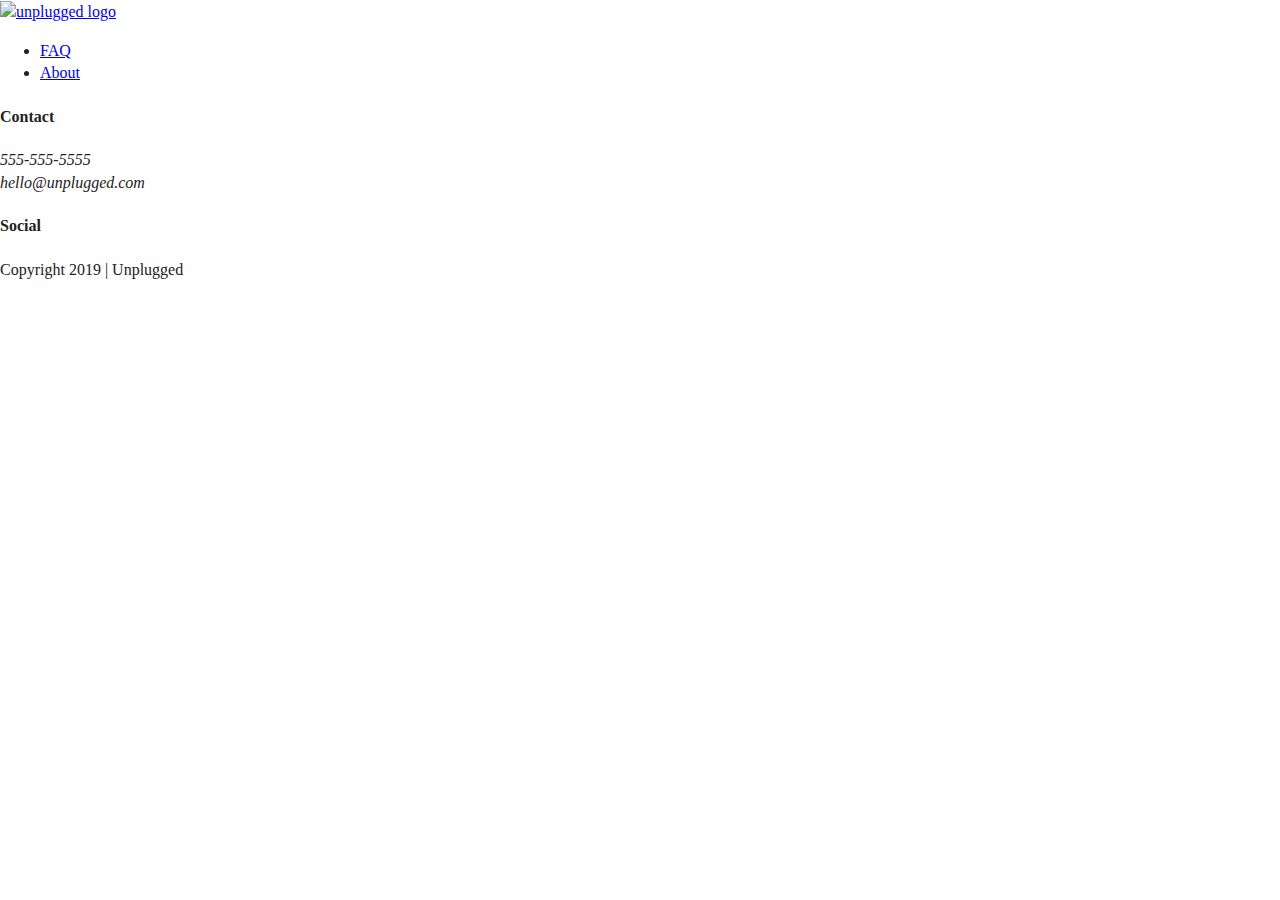
==== index.html @ 2e107ecf "Updated header and footer" ====
<!doctype html>
<html class="no-js" lang="">

<head>
  <meta charset="utf-8">
  <title></title>
  <meta name="description" content="">
  <meta name="viewport" content="width=device-width, initial-scale=1">

  <meta property="og:title" content="">
  <meta property="og:type" content="">
  <meta property="og:url" content="">
  <meta property="og:image" content="">

  <link rel="manifest" href="site.webmanifest">
  <link rel="apple-touch-icon" href="icon.png">
  <!-- Place favicon.ico in the root directory -->

  <link rel="stylesheet" href="css/normalize.css">
  <link rel="stylesheet" href="css/main.css">

  <meta name="theme-color" content="#fafafa">
</head>

<body>
  <!-- Add your site or application content here -->
  <header>
    <div class="content-wrapper">
      <a href="#"><img src="" alt="unplugged logo"></a>
      <div class="header-divider"></div>
      <nav>
        <ul>
          <li><a href="faq/index.html" target="_blank">FAQ</a></li>
          <li><a href="about/index.html" target="_blank">About</a></li>
        </ul>
      </nav>
    </div>
  </header>

  <main>

      <section>

      </section>

      <aside>

      </aside>
  </main> <!--main wrapper-->

  <footer>
    <div class="content-wrapper">
      <div class="footer-content">
        <div class="contact">
          <h4>Contact</h4>
          <address>
            <p>
              555-555-5555<br>
              hello@unplugged.com
            </p>

          </address>
        </div>
        <div class="social">
          <h4>Social</h4>
          <div class="social-icons">
            <p><a href="https://www.factbook.com/yoursite" target="_blank"><a></p>
            <p><a href="https://www.twitter.com" target="_blank"></a></p>
            <p><a href="https://www.instagram.com" target="_blank"></a></p>
          </div>
        </div>
      </div> <!--footer content ends-->
    </div><!--fotter content wrapper ends-->
    <div class="copyright">
      <p>Copyright 2019 | Unplugged</p>
  </div>

  </footer>

  <script src="js/vendor/modernizr-3.11.2.min.js"></script>
  <script src="js/plugins.js"></script>
  <script src="js/main.js"></script>

  <!-- Google Analytics: change UA-XXXXX-Y to be your site's ID. -->
  <script>
    window.ga = function () { ga.q.push(arguments) }; ga.q = []; ga.l = +new Date;
    ga('create', 'UA-XXXXX-Y', 'auto'); ga('set', 'anonymizeIp', true); ga('set', 'transport', 'beacon'); ga('send', 'pageview')
  </script>
  <script src="https://www.google-analytics.com/analytics.js" async></script>
</body>

</html>
---- css/main.css ----
/*! HTML5 Boilerplate v8.0.0 | MIT License | https://html5boilerplate.com/ */

/* main.css 2.1.0 | MIT License | https://github.com/h5bp/main.css#readme */
/*
 * What follows is the result of much research on cross-browser styling.
 * Credit left inline and big thanks to Nicolas Gallagher, Jonathan Neal,
 * Kroc Camen, and the H5BP dev community and team.
 */

/* ==========================================================================
   Base styles: opinionated defaults
   ========================================================================== */

html {
  color: #222;
  font-size: 1em;
  line-height: 1.4;
}

/*
 * Remove text-shadow in selection highlight:
 * https://twitter.com/miketaylr/status/12228805301
 *
 * Vendor-prefixed and regular ::selection selectors cannot be combined:
 * https://stackoverflow.com/a/16982510/7133471
 *
 * Customize the background color to match your design.
 */

::-moz-selection {
  background: #b3d4fc;
  text-shadow: none;
}

::selection {
  background: #b3d4fc;
  text-shadow: none;
}

/*
 * A better looking default horizontal rule
 */

hr {
  display: block;
  height: 1px;
  border: 0;
  border-top: 1px solid #ccc;
  margin: 1em 0;
  padding: 0;
}

/*
 * Remove the gap between audio, canvas, iframes,
 * images, videos and the bottom of their containers:
 * https://github.com/h5bp/html5-boilerplate/issues/440
 */

audio,
canvas,
iframe,
img,
svg,
video {
  vertical-align: middle;
}

/*
 * Remove default fieldset styles.
 */

fieldset {
  border: 0;
  margin: 0;
  padding: 0;
}

/*
 * Allow only vertical resizing of textareas.
 */

textarea {
  resize: vertical;
}

/* ==========================================================================
   Author's custom styles
   ========================================================================== */

/* ==========================================================================
   Helper classes
   ========================================================================== */

/*
 * Hide visually and from screen readers
 */

.hidden,
[hidden] {
  display: none !important;
}

/*
 * Hide only visually, but have it available for screen readers:
 * https://snook.ca/archives/html_and_css/hiding-content-for-accessibility
 *
 * 1. For long content, line feeds are not interpreted as spaces and small width
 *    causes content to wrap 1 word per line:
 *    https://medium.com/@jessebeach/beware-smushed-off-screen-accessible-text-5952a4c2cbfe
 */

.sr-only {
  border: 0;
  clip: rect(0, 0, 0, 0);
  height: 1px;
  margin: -1px;
  overflow: hidden;
  padding: 0;
  position: absolute;
  white-space: nowrap;
  width: 1px;
  /* 1 */
}

/*
 * Extends the .sr-only class to allow the element
 * to be focusable when navigated to via the keyboard:
 * https://www.drupal.org/node/897638
 */

.sr-only.focusable:active,
.sr-only.focusable:focus {
  clip: auto;
  height: auto;
  margin: 0;
  overflow: visible;
  position: static;
  white-space: inherit;
  width: auto;
}

/*
 * Hide visually and from screen readers, but maintain layout
 */

.invisible {
  visibility: hidden;
}

/*
 * Clearfix: contain floats
 *
 * For modern browsers
 * 1. The space content is one way to avoid an Opera bug when the
 *    `contenteditable` attribute is included anywhere else in the document.
 *    Otherwise it causes space to appear at the top and bottom of elements
 *    that receive the `clearfix` class.
 * 2. The use of `table` rather than `block` is only necessary if using
 *    `:before` to contain the top-margins of child elements.
 */

.clearfix::before,
.clearfix::after {
  content: " ";
  display: table;
}

.clearfix::after {
  clear: both;
}

/* ==========================================================================
   EXAMPLE Media Queries for Responsive Design.
   These examples override the primary ('mobile first') styles.
   Modify as content requires.
   ========================================================================== */

@media only screen and (min-width: 35em) {
  /* Style adjustments for viewports that meet the condition */
}

@media print,
  (-webkit-min-device-pixel-ratio: 1.25),
  (min-resolution: 1.25dppx),
  (min-resolution: 120dpi) {
  /* Style adjustments for high resolution devices */
}

/* ==========================================================================
   Print styles.
   Inlined to avoid the additional HTTP request:
   https://www.phpied.com/delay-loading-your-print-css/
   ========================================================================== */

@media print {
  *,
  *::before,
  *::after {
    background: #fff !important;
    color: #000 !important;
    /* Black prints faster */
    box-shadow: none !important;
    text-shadow: none !important;
  }

  a,
  a:visited {
    text-decoration: underline;
  }

  a[href]::after {
    content: " (" attr(href) ")";
  }

  abbr[title]::after {
    content: " (" attr(title) ")";
  }

  /*
   * Don't show links that are fragment identifiers,
   * or use the `javascript:` pseudo protocol
   */
  a[href^="#"]::after,
  a[href^="javascript:"]::after {
    content: "";
  }

  pre {
    white-space: pre-wrap !important;
  }

  pre,
  blockquote {
    border: 1px solid #999;
    page-break-inside: avoid;
  }

  /*
   * Printing Tables:
   * https://web.archive.org/web/20180815150934/http://css-discuss.incutio.com/wiki/Printing_Tables
   */
  thead {
    display: table-header-group;
  }

  tr,
  img {
    page-break-inside: avoid;
  }

  p,
  h2,
  h3 {
    orphans: 3;
    widows: 3;
  }

  h2,
  h3 {
    page-break-after: avoid;
  }
}
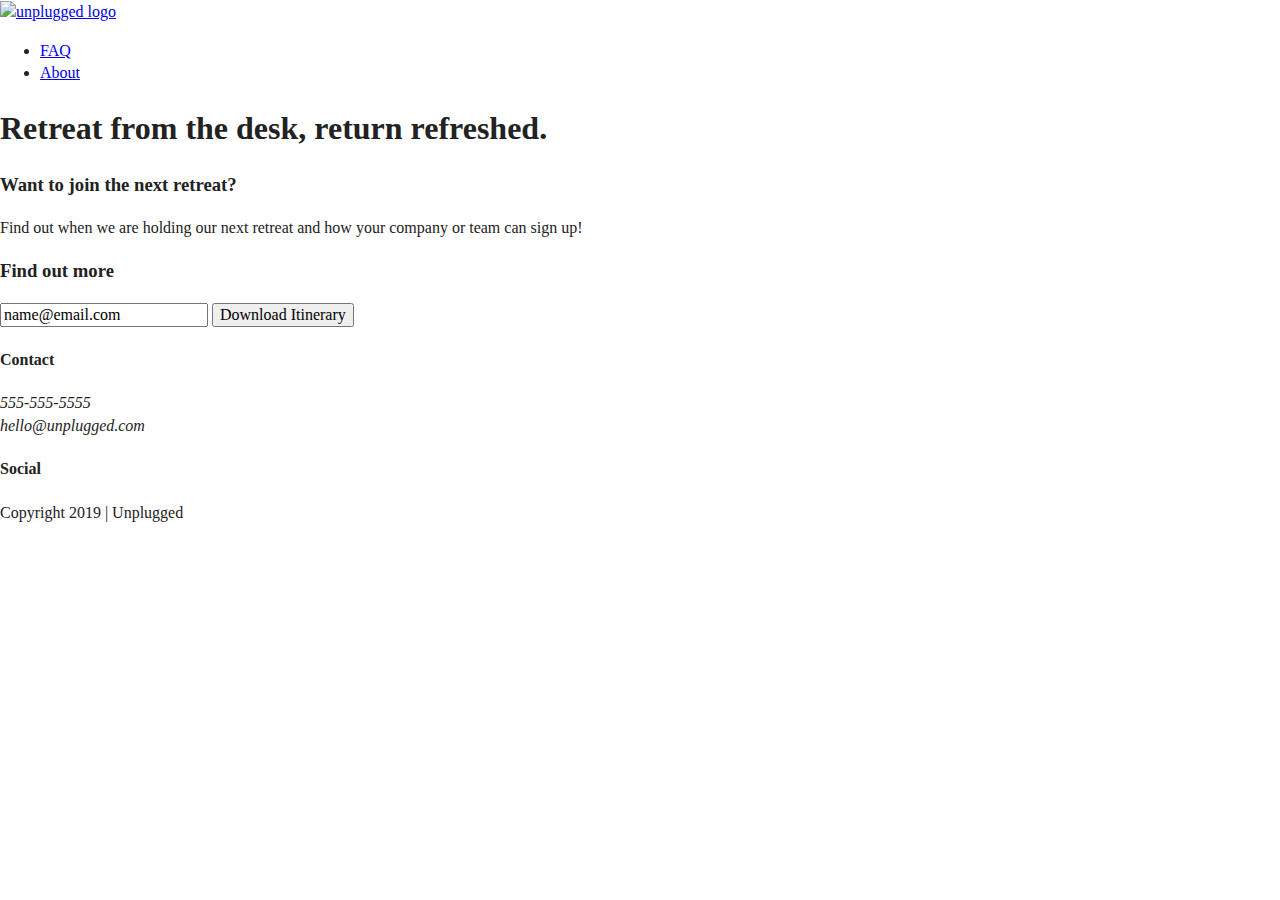
==== commit fffa4751: "Added header and form html" ====
--- a/index.html
+++ b/index.html
@@ -3,7 +3,7 @@
 
 <head>
   <meta charset="utf-8">
-  <title></title>
+  <title>Unplugged Retreat</title>
   <meta name="description" content="">
   <meta name="viewport" content="width=device-width, initial-scale=1">
 
@@ -39,13 +39,26 @@
 
   <main>
 
-      <section>
-
+      <section class="hero-area">
+        <div class="content-wrapper">
+          <h1>Retreat from the desk, return refreshed.</h1>
+        </div>
       </section>
 
       <aside>
+        <div class="content-wrapper">
+          <div class="form-description">
+            <h3>Want to join the next retreat?</h3>
+            <p>Find out when we are holding our next retreat and how your company or team can sign up!</p>
+          </div>
+          <div class="form">
+            <h3>Find out more</h3>
+            <input type="text" name="name" value="name@email.com">
+            <input type="button" value="Download Itinerary">  
+          </div>
+        </div>
+      </aside>
 
-      </aside>
   </main> <!--main wrapper-->
 
   <footer>
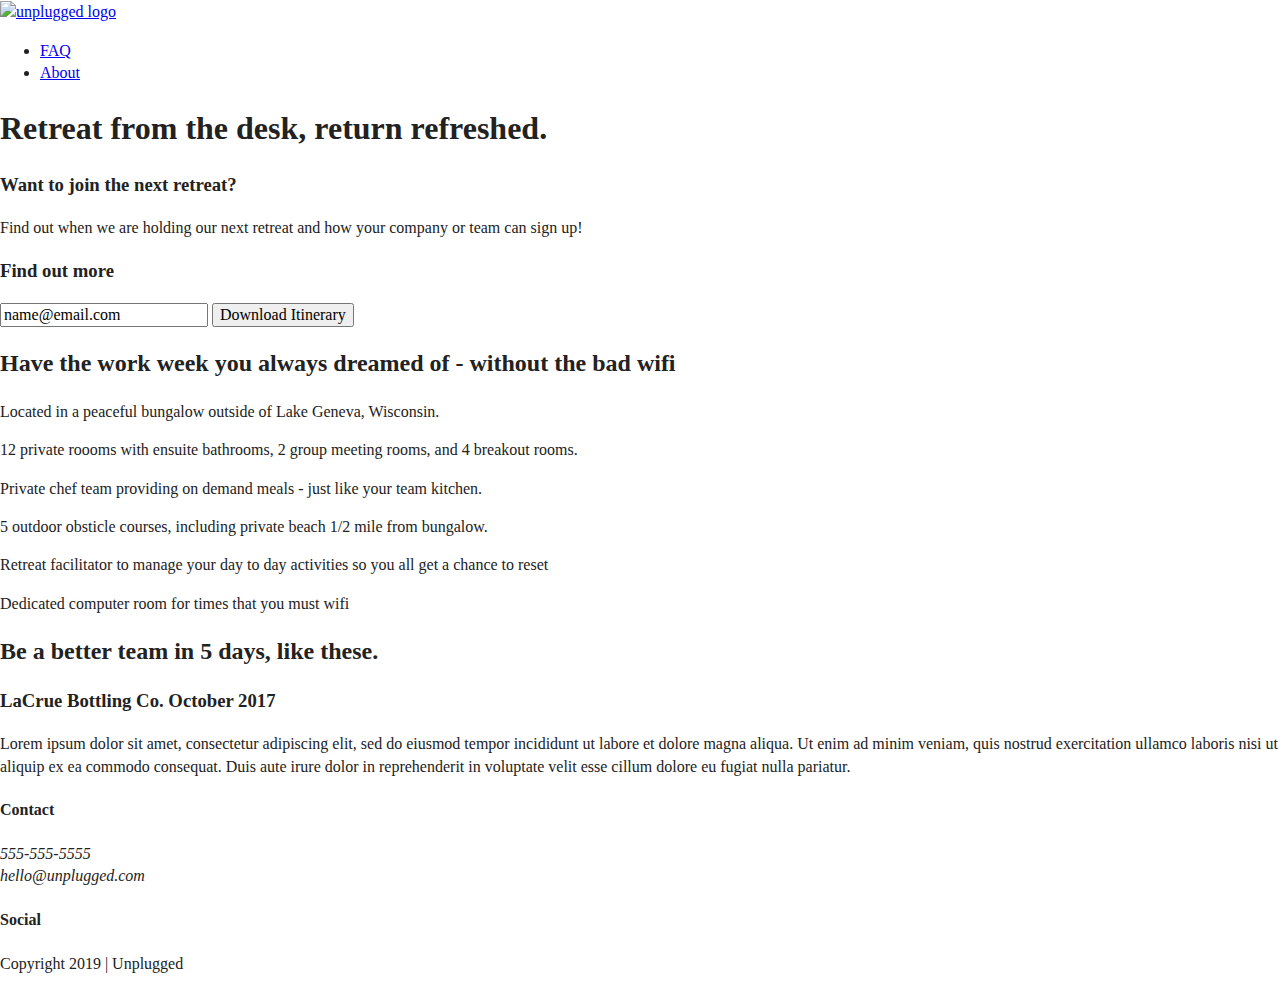
==== commit e7c5a686: "Updated main and aside html" ====
--- a/index.html
+++ b/index.html
@@ -59,6 +59,52 @@
         </div>
       </aside>
 
+      <section class="features">
+        <div class="content-wrapper">
+          <h2>Have the work week you always dreamed of - without the bad wifi</h2>
+          <div class="features-items">
+            <article>
+              <p class="icon"></p>
+              <p class="features-item-description">Located in a peaceful bungalow outside of Lake Geneva, Wisconsin.</p>
+            </article>
+            <article>
+              <p class="icon"></p>
+              <p class="features-item-description">12 private roooms with ensuite bathrooms, 2 group meeting rooms, and 4 breakout rooms.</p>
+            </article>
+            <article>
+              <p class="icon"></p>
+              <p class="features-item-description">Private chef team providing on demand meals - just like your team kitchen.</p>
+            </article>
+            <article>
+              <p class="icon"></p>
+              <p class="features-item-desctiption">5 outdoor obsticle courses, including private beach 1/2 mile from bungalow.</p>
+            </article>
+            <article>
+              <p class="icon"></p>
+              <p class="features-item-description">Retreat facilitator to manage your day to day activities so you all get a chance to reset</p>
+            </article>
+            <article>
+              <p class="icon"></p>
+              <p class="features-item-description">Dedicated computer room for times that you must wifi</p>
+            </article>
+          </div>
+        </div>
+       </section>
+  
+      <section class="reviews">
+        <div class="content-wrapper">
+          <h2>Be a better team in 5 days, like these.</h2>
+            <article>
+              <div>
+                <h3>LaCrue Bottling Co. October 2017</h3>
+                <p>
+                  Lorem ipsum dolor sit amet, consectetur adipiscing elit, sed do eiusmod tempor incididunt ut labore et dolore magna aliqua. Ut enim ad minim veniam, quis nostrud exercitation ullamco laboris nisi ut aliquip ex ea commodo consequat. Duis aute irure dolor in reprehenderit in voluptate velit esse cillum dolore eu fugiat nulla pariatur.
+                </p>
+              </div>
+            </article>
+        </div>
+      </section>
+
   </main> <!--main wrapper-->
 
   <footer>
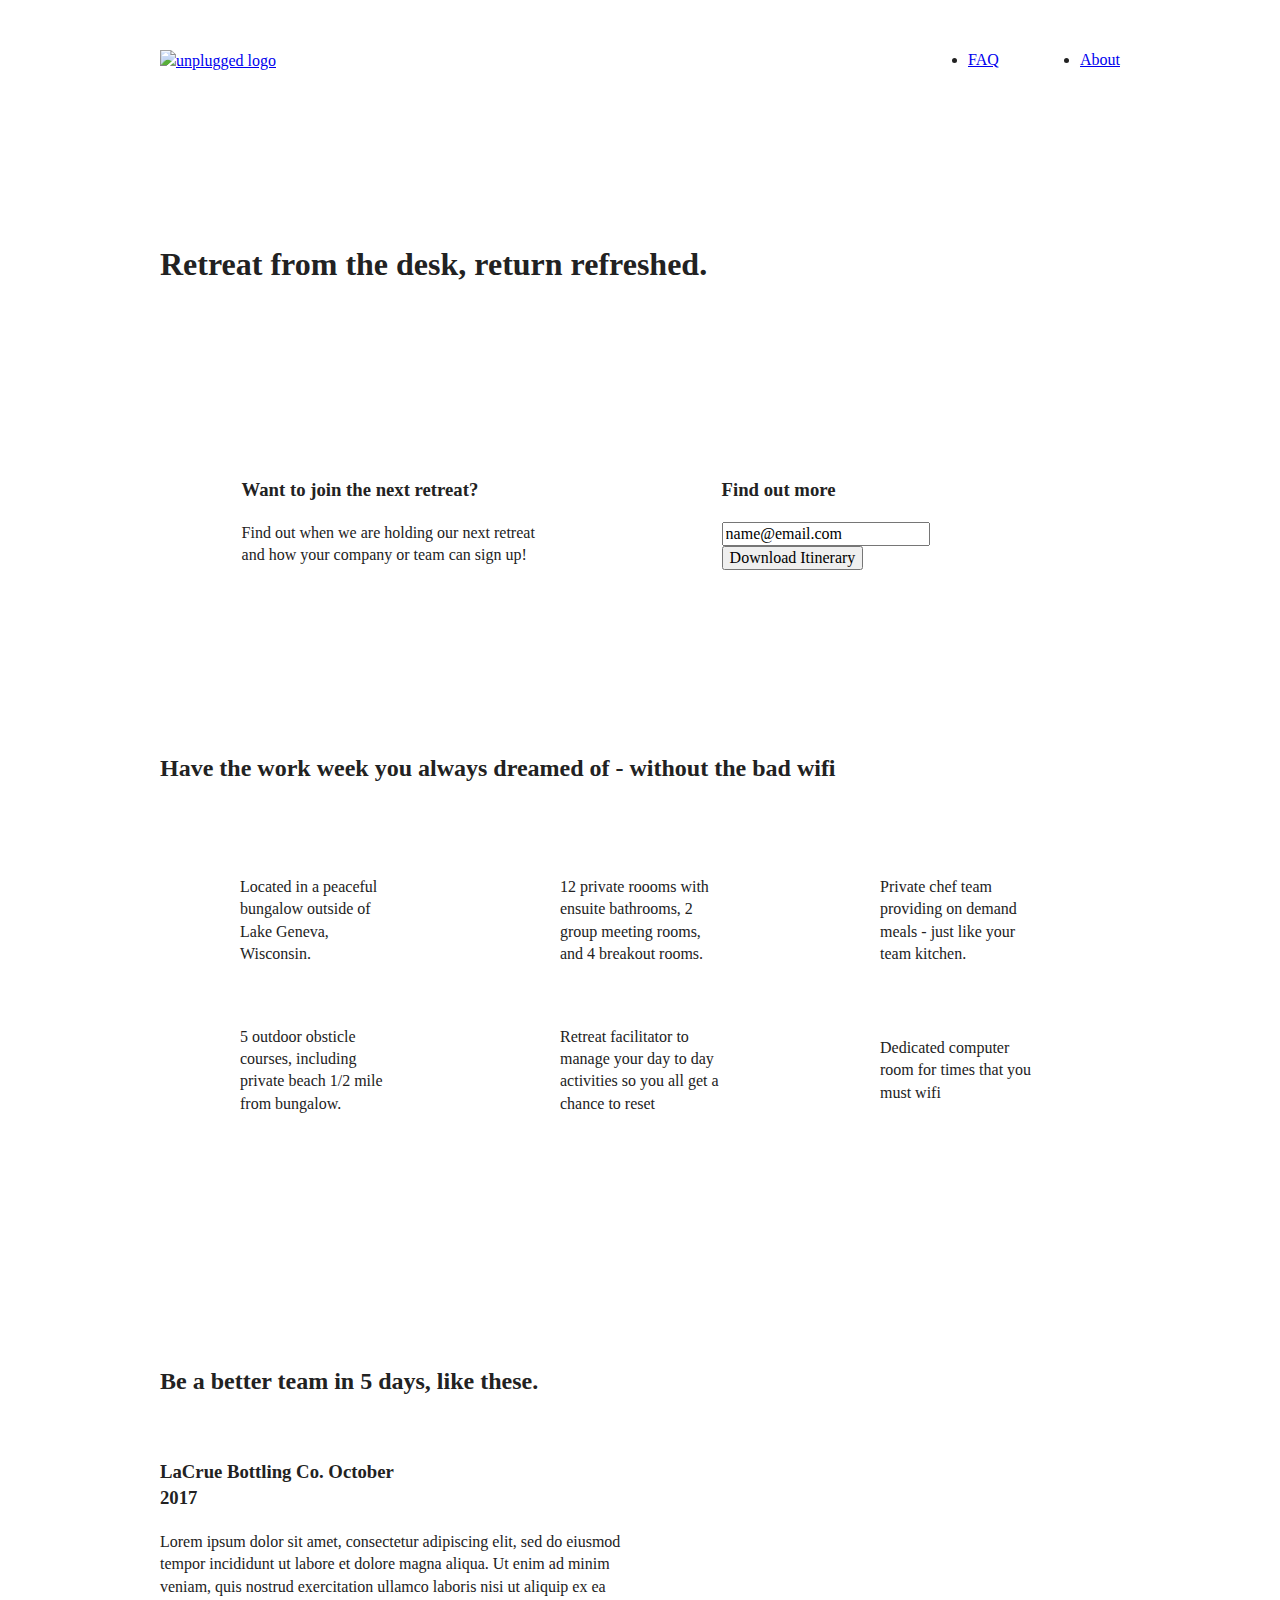
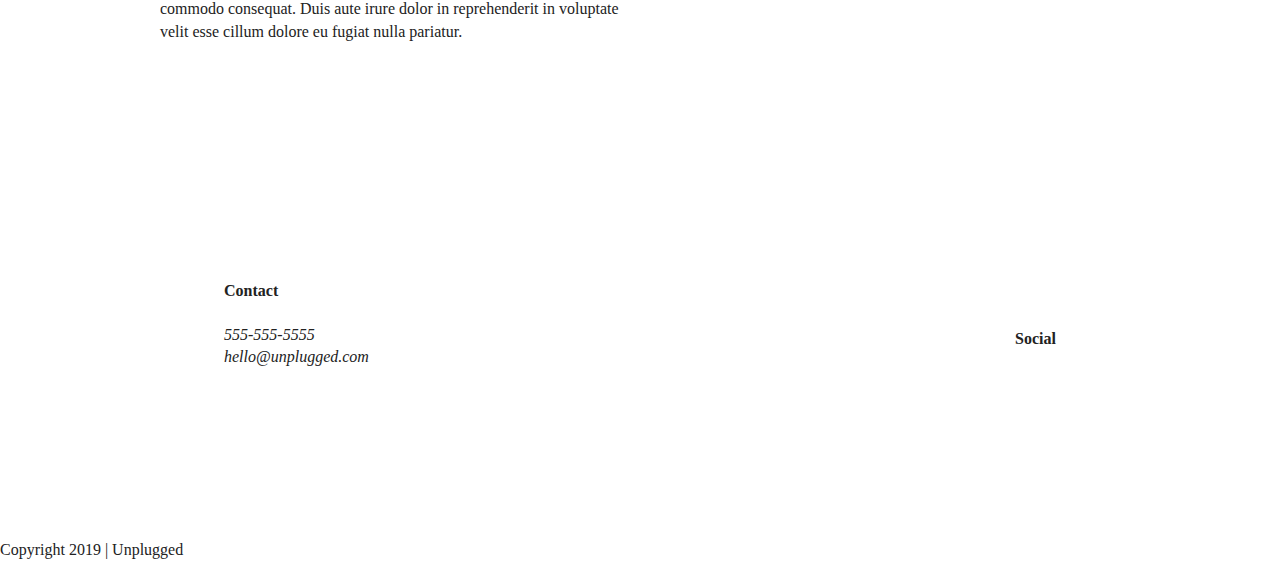
==== commit f2c4fb8c: "Added desktop breakpoints" ====
--- a/index.html
+++ b/index.html
@@ -77,7 +77,7 @@
             </article>
             <article>
               <p class="icon"></p>
-              <p class="features-item-desctiption">5 outdoor obsticle courses, including private beach 1/2 mile from bungalow.</p>
+              <p class="features-item-description">5 outdoor obsticle courses, including private beach 1/2 mile from bungalow.</p>
             </article>
             <article>
               <p class="icon"></p>
--- a/css/main.css
+++ b/css/main.css
@@ -87,6 +87,190 @@
    Author's custom styles
    ========================================================================== */
 
+ .content-wrapper{
+   width: 90%;
+   margin: 50px 0;
+ }  
+/*----- base header and footer styles -----*/
+header, footer {
+  display:flex;
+  justify-content: center;
+  align-items: center;
+  flex-flow: row wrap;
+} 
+
+header {
+  padding: 15px 0;
+}
+
+header .content-wrapper {
+  display:flex;
+  justify-content: center;
+  align-items: center;
+  flex-flow: row wrap;
+  margin: 0;
+}
+
+.header-divider {
+  width: 100%;
+  height: 1px;
+  margin: 10px 0 20px 0;
+}
+
+header nav {
+  display:flex;
+  justify-content: space-around;
+  align-items: center;
+  flex-flow: row wrap;
+  width: 60%;
+}
+
+header nav ul {
+  display: flex;
+  justify-content: space-around;
+  width: 100%;
+}
+
+footer {
+  flex-direction: column;
+}
+
+footer p {
+  margin: 0;
+}
+
+footer .content-wrapper {
+  width: 55%;
+  margin: 50px 0;
+}
+
+footer .contact {
+  margin-bottom: 50px;
+}
+
+footer .social-icons {
+  display: flex;
+  justify-content: space-around;
+  align-items: center;
+}
+
+footer .social-icons p {
+  display: flex;
+  justify-content: center;
+  align-items: center;
+}
+
+footer .copyright {
+  margin: 20px 0;
+}
+
+/* ----- mobile styles -homepage ----- */
+
+/* ----- hero area ----- */
+.hero-area {
+  display: flex;
+  justify-content: center;
+  flex-flow: row wrap;
+
+}
+
+/* ----- aside ----- */
+aside {
+  display: flex;
+  justify-content: center;
+  align-items: center;
+  flex-flow: row wrap;
+}
+
+/* ----- features ----- */
+.features {
+  display: flex;
+  justify-content: center;
+  flex-flow: row wrap;
+}
+
+.features h2 {
+  margin-bottom: 60px;
+}
+
+.features article {
+  width: 63%;
+  margin: 30px 0;
+
+}
+
+.features .features-items {
+  display: flex;
+  justify-content: center;
+  align-items: center;
+  flex-flow: row wrap;
+}
+
+.features p {
+  margin: 0;
+}
+
+/* ----- reviews ----- */
+.reviews {
+  display: flex;
+  justify-content: center;
+  flex-flow: row wrap;
+
+}
+
+.reviews h2 {
+  margin-bottom: 40px;
+}
+
+.reviews h3 {
+  width: 55%;
+  margin: 20px 0;
+}
+
+
+/* ----- about page ----- */
+.mission {
+  display: flex;
+  justify-content: center;
+  align-items: center;
+  flex-flow: row wrap;
+}
+
+.contact-section {
+  display: flex;
+  justify-content: center;
+  align-items: center;
+  flex-flow: row wrap;
+}
+
+.contact-content p {
+  margin: 0;
+}
+
+/* ----- faq page ----- */
+.faq {
+  display: flex;
+  justify-content: center;
+  align-items: center;
+  flex-flow: row wrap;
+}
+
+
+.faq .content-wrapper {
+  margin: 50px 0 0 0;
+  display: flex;
+  justify-content: center;
+  align-items: center;
+  flex-flow: row wrap;
+}
+
+.faq h2 {
+  margin-bottom: 40px;
+}
+
+.faq-content {
+  margin-bottom: 50px;
+}
 /* ==========================================================================
    Helper classes
    ========================================================================== */
@@ -175,17 +359,181 @@
    Modify as content requires.
    ========================================================================== */
 
-@media only screen and (min-width: 35em) {
-  /* Style adjustments for viewports that meet the condition */
-}
-
-@media print,
-  (-webkit-min-device-pixel-ratio: 1.25),
-  (min-resolution: 1.25dppx),
-  (min-resolution: 120dpi) {
-  /* Style adjustments for high resolution devices */
-}
-
+@media only screen and (min-width: 768px){
+  /* ----- tablet styles here ----- */
+  .content-wrapper {
+    max-width: 640px;
+    margin: 100px; 
+  }
+
+  /* ----- header ----- */
+
+  header {
+    justify-content: space-around;
+    padding: 33px 0;
+  } 
+
+  header .content-wrapper {
+    width:100;
+    justify-content: space-between;
+  }
+
+  header nav {
+    width: 20%;
+  }
+
+  header nav ul {
+    justify-content: space-between;
+  
+  }
+
+  .header-divider {
+    display: none;
+  }
+
+  /* ----- hero area ----- */
+
+  /* ----- aside ----- */
+  aside .content-wrapper {
+    margin: 50px 0;
+    display:flex;
+    justify-content: space-between;
+    flex-flow: row wrap;
+  }
+
+  aside .content-wrapper .form-description,
+  aside .content-wrapper .form {
+    width: 40%;
+    margin: 0;
+  }
+
+  /* ----- features ----- */
+  .features article {
+    display:flex;
+    justify-content: center;
+    align-items: center;
+    flex-flow: column wrap;
+    flex-basis: 50%;
+  }
+
+  .features .features-item-description {
+    width: 50%;
+  }
+
+  /* ----- reviews ----- */
+  .reviews article {
+    display: flex;
+    justify-content: space-between;
+  }
+
+  .reviews article div {
+    width: 49%;
+  }
+
+  /* ----- footer ----- */
+  footer .content-wrapper {
+    width: 65%;
+    margin: 100px 0;
+  }
+
+  .footer-content {
+    display: flex;
+    justify-content: space-between;
+    align-items: center;
+  }
+
+  footer .content {
+    margin-bottom: 0;
+  }
+
+  footer .copyright {
+    width: 100%;
+  }
+
+  /*----- About Page ----- */
+
+  .mission-content {
+    display: flex;
+    justify-content: space-between;
+    align-items: center;
+    padding-top: 20px;
+  }
+
+  .mission-content p {
+    width: 45%;
+  }
+
+  .content-section .content-wrapper h2 {
+    width: 80%;
+  }
+
+  .contact-content {
+    display: flex;
+    justify-content: space-between;
+    align-items: flex-start;
+  }
+
+  /* ----- faq page ----- */
+
+  .faq .content-wrapper {
+    justify-content: space-between;
+  }
+
+  .faq-content {
+    flex-basis: 40%;
+  }
+
+  .faq h2 {
+    width: 100%;
+  }
+}
+
+@media only screen and (min-width: 1200px) {
+  /* ----- desktop styles here ----- */
+}
+.content-wrapper {
+  max-width: 960px;
+}
+
+/* ----- hero ----- */
+.hero-area h1{
+  width:75%;
+}
+
+/*----- aside ----- */
+aside .content-wrapper{
+  justify-content: space-around;
+}
+
+aside .content-wrapper .form-description,
+aside .content-wrapper .form {
+  width: 33%;
+}
+
+/* ----- features ----- */
+.features h2 {
+  width: 87%;
+}
+
+.features article {
+  flex-basis: 320px;
+}
+
+/* ----- reviews ----- */
+.reviews article div {
+  width: 50%;
+}
+
+/* ----- about page ----- */
+.mission h2,
+.contact-section .content-wrapper h2 {
+  width: 960px;
+}
+
+/* ----- faq page ----- */
+.faq h2 {
+  width: 100%;
+}
 /* ==========================================================================
    Print styles.
    Inlined to avoid the additional HTTP request:
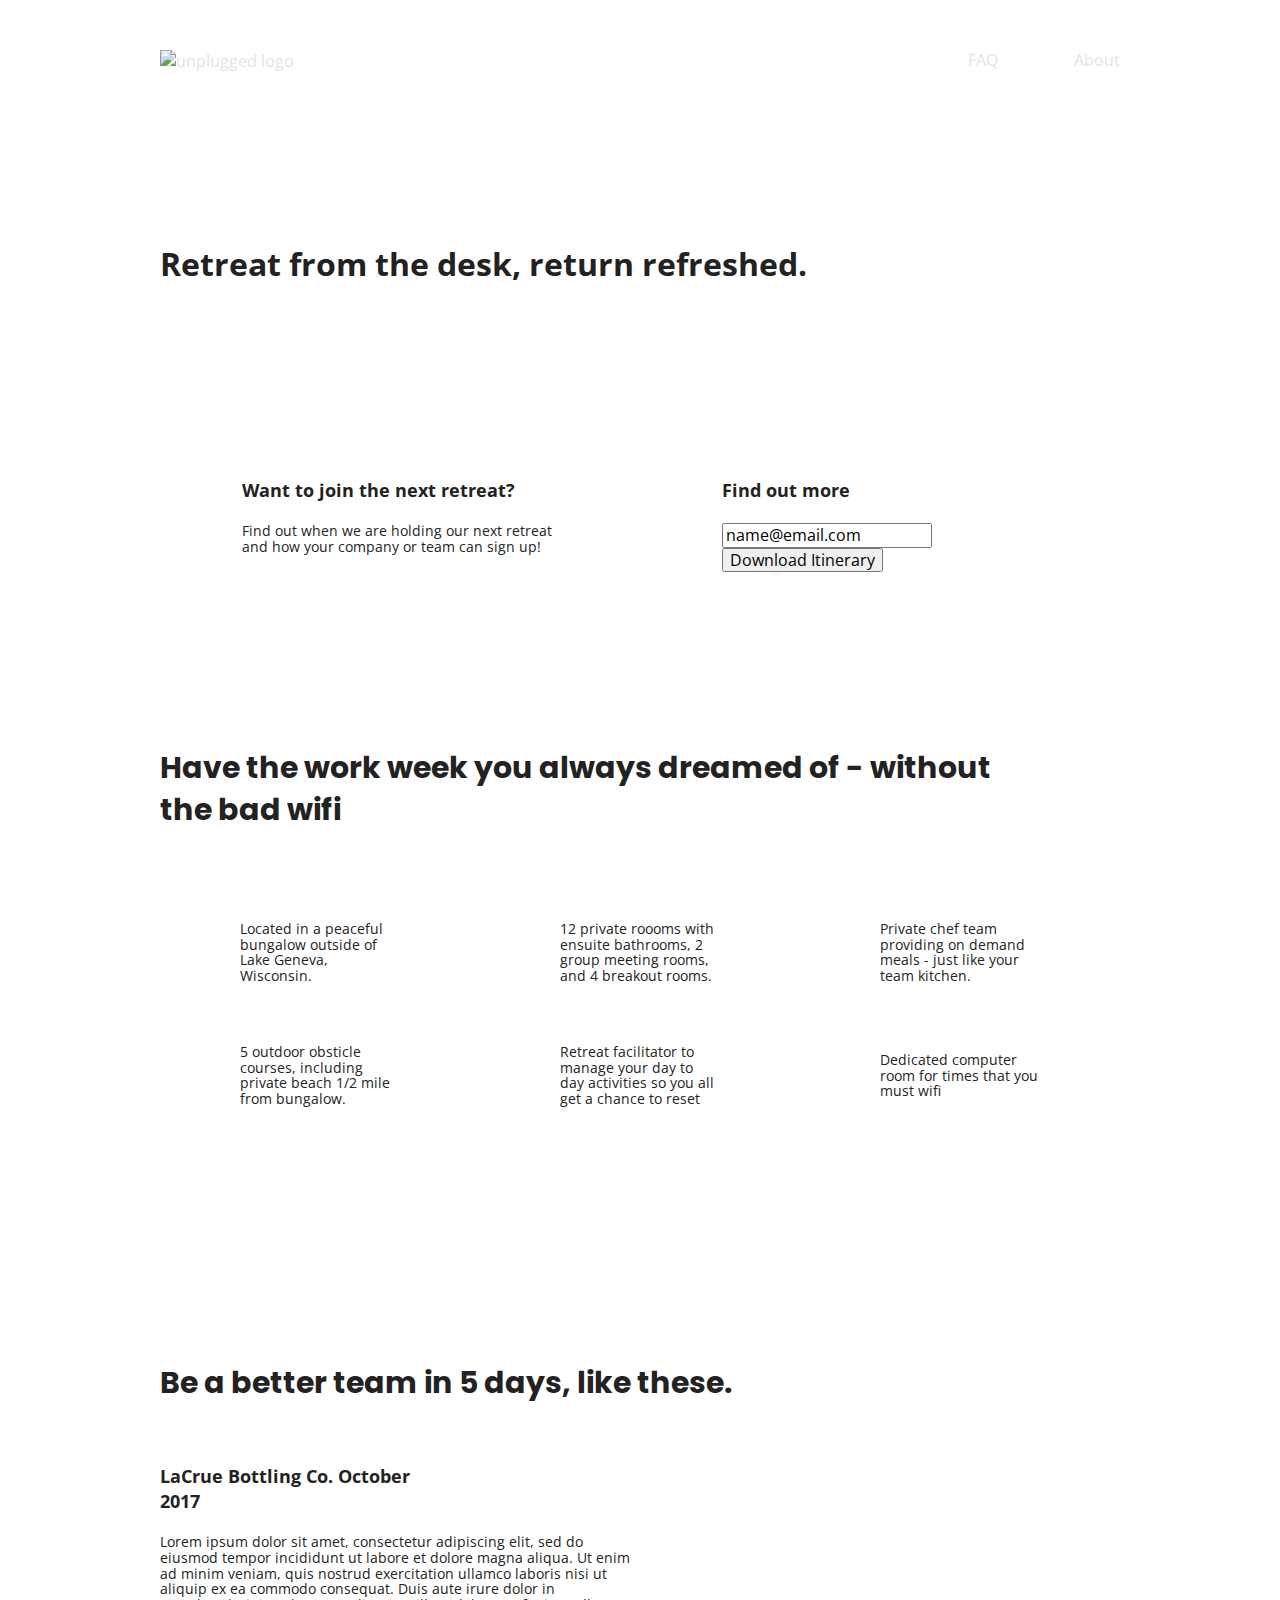
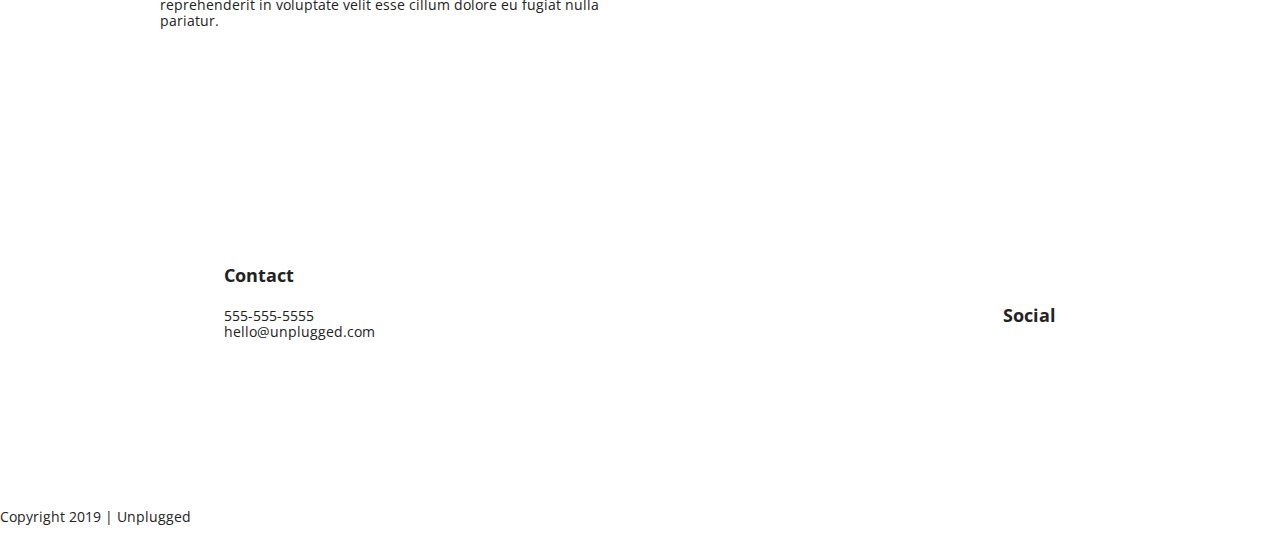
==== commit e7efa29d: "Added text styles, fixed aside typo" ====
--- a/index.html
+++ b/index.html
@@ -14,6 +14,8 @@
 
   <link rel="manifest" href="site.webmanifest">
   <link rel="apple-touch-icon" href="icon.png">
+  <!-- Google Fonts -->
+  <link href="https://fonts.googleapis.com/css?family=Open+Sans:400,700|Poppins:500,700" rel="stylesheet">
   <!-- Place favicon.ico in the root directory -->
 
   <link rel="stylesheet" href="css/normalize.css">
--- a/css/main.css
+++ b/css/main.css
@@ -86,6 +86,59 @@
 /* ==========================================================================
    Author's custom styles
    ========================================================================== */
+
+ /* ----- general styles ----- */
+ 
+ html{
+  font-size: 16px;
+ }
+
+ body {
+  font-family: 'Open Sans', sans-serif;
+  font-size: 1em;
+  text-align: left;
+ }
+
+ ul, ol {
+  list-style-type: none;
+ }
+
+ a {
+  color: #e2e3ed;
+  text-decoration: none;
+ }
+
+ h2 {
+  font-family: 'Poppins', sans-serif;
+  font-size: 1.875em;
+  }
+
+ h3, h4 {
+  font-family: 'Poppins' sans-serif;
+  font-size: 1.125em;
+  margin: 20px 0;
+ }
+
+ p {
+  font-size: .875em;
+  line-height: 1.125em;
+ }
+
+ img {
+
+ }
+
+ figure {
+
+ }
+
+ address {
+  font-style: normal;
+ }
+
+ .content-wrapper {
+
+ }
 
  .content-wrapper{
    width: 90%;
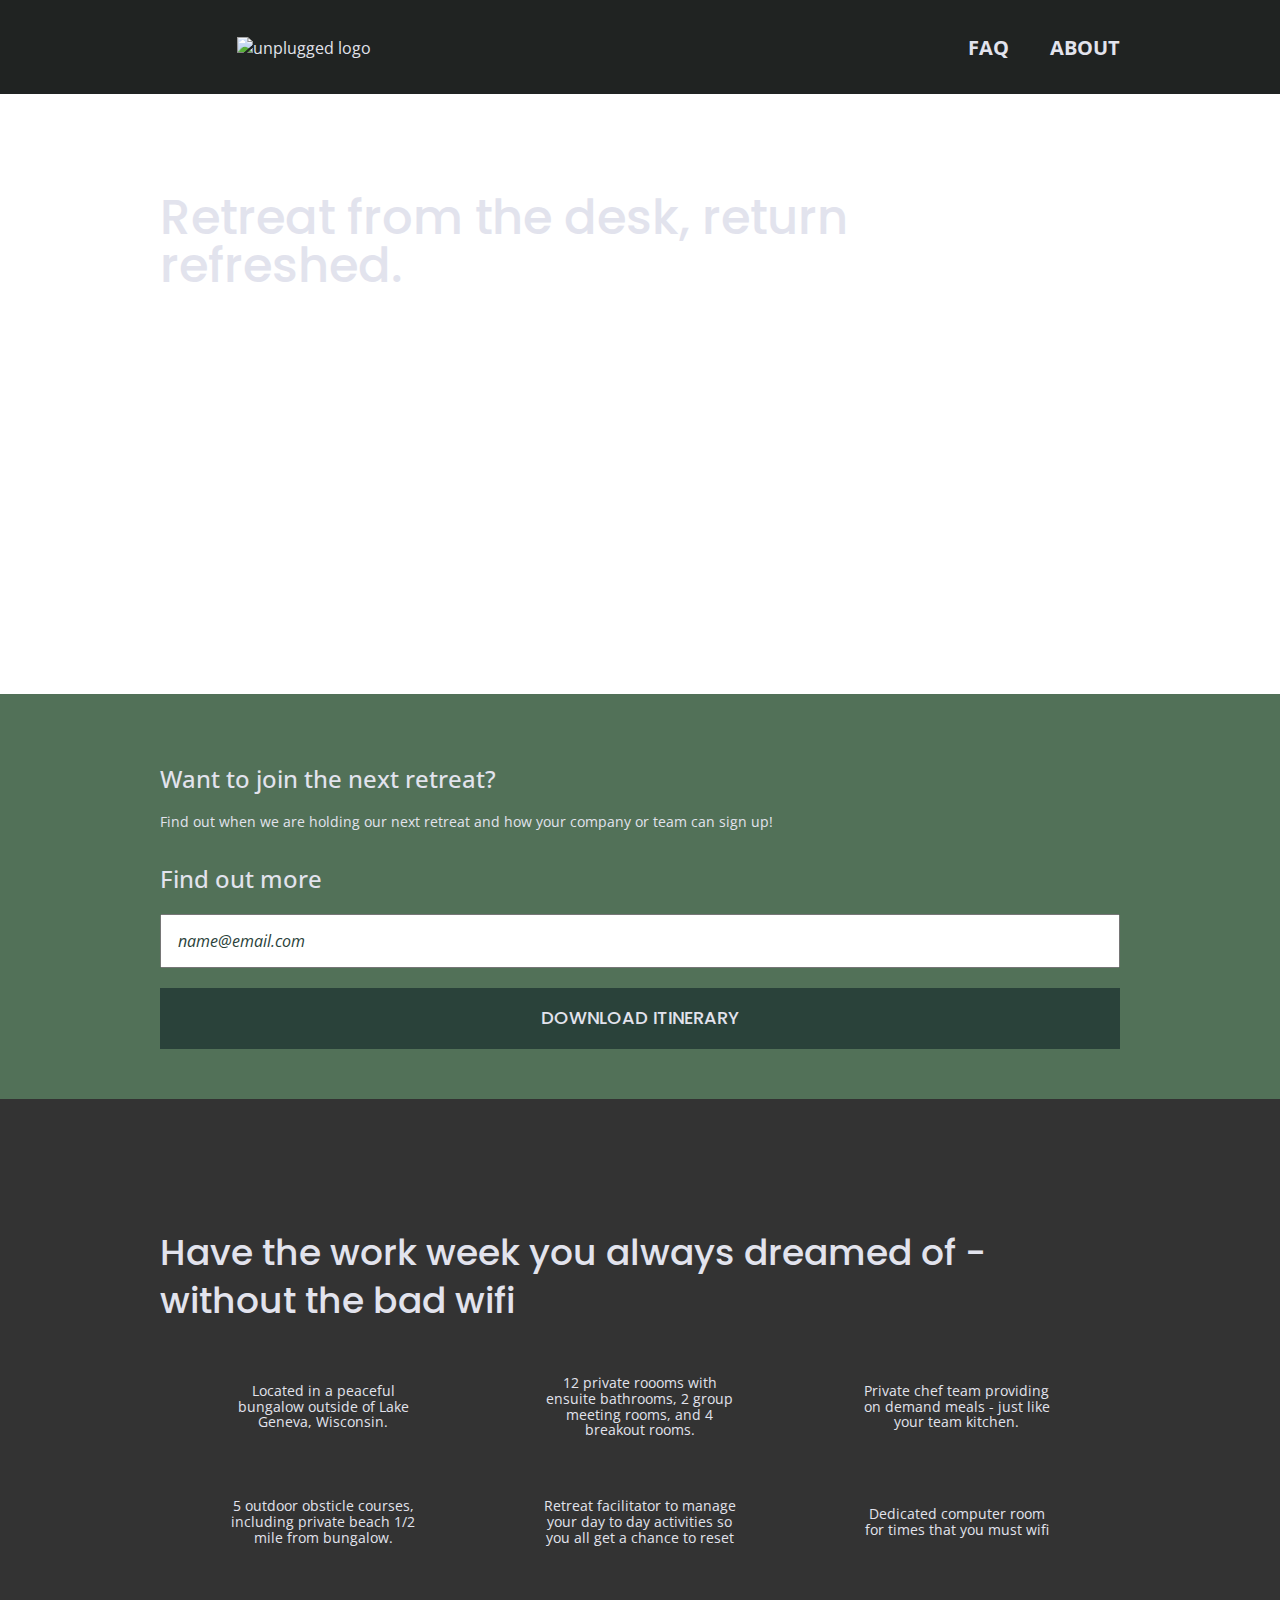
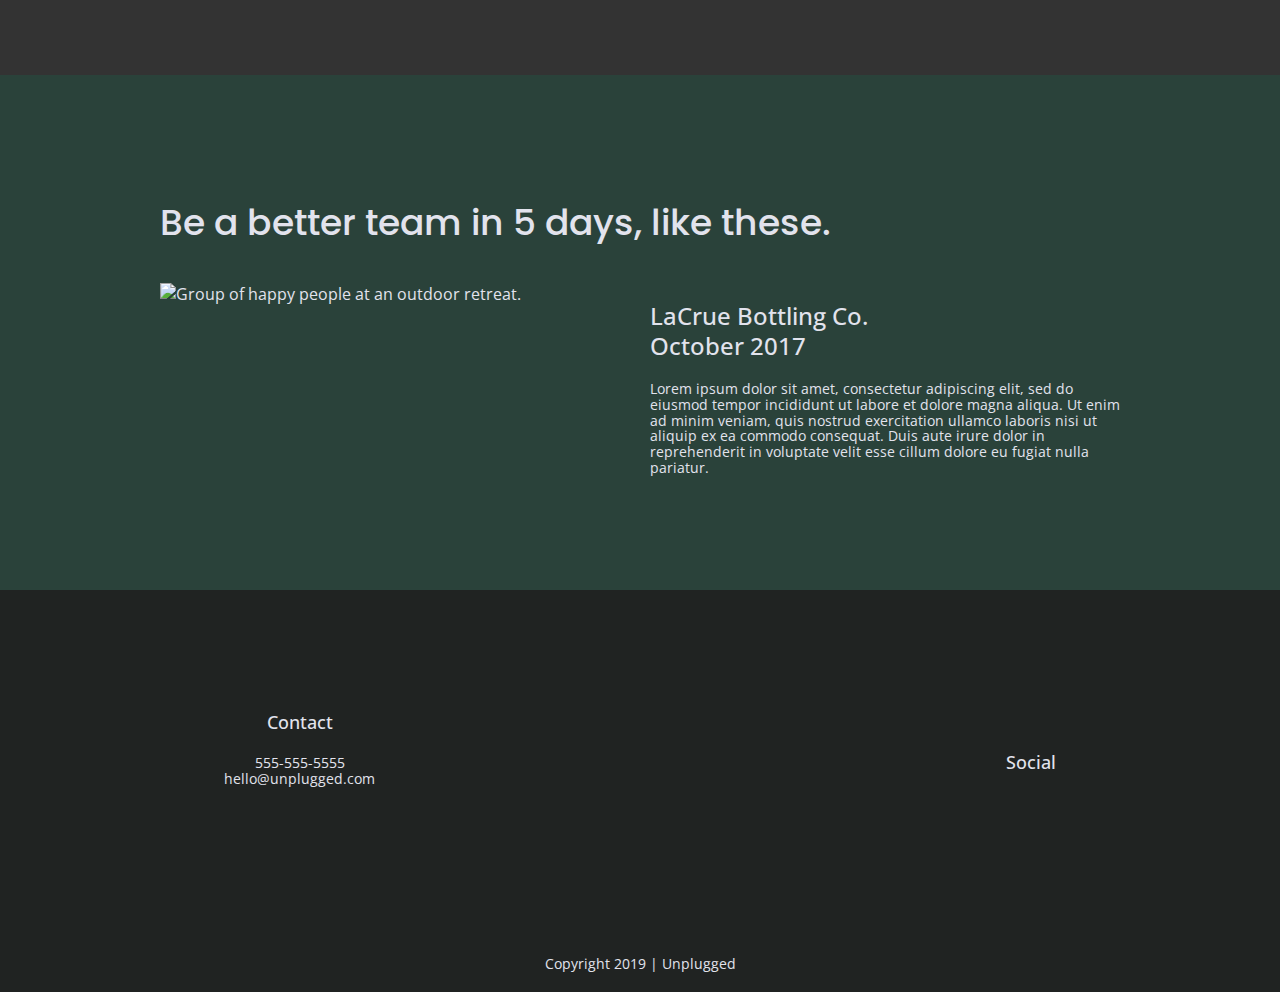
==== commit 96d35158: "Added background images and colors" ====
--- a/index.html
+++ b/index.html
@@ -28,7 +28,11 @@
   <!-- Add your site or application content here -->
   <header>
     <div class="content-wrapper">
-      <a href="#"><img src="" alt="unplugged logo"></a>
+      <figure>
+        <a href="#">
+          <img src="assets/unpluggedlogo.png" alt="unplugged logo">
+        </a>
+      </figure>
       <div class="header-divider"></div>
       <nav>
         <ul>
@@ -51,7 +55,9 @@
         <div class="content-wrapper">
           <div class="form-description">
             <h3>Want to join the next retreat?</h3>
-            <p>Find out when we are holding our next retreat and how your company or team can sign up!</p>
+            <p>
+              Find out when we are holding our next retreat and how your company or team can sign up!
+            </p>
           </div>
           <div class="form">
             <h3>Find out more</h3>
@@ -67,27 +73,39 @@
           <div class="features-items">
             <article>
               <p class="icon"></p>
-              <p class="features-item-description">Located in a peaceful bungalow outside of Lake Geneva, Wisconsin.</p>
+              <p class="features-item-description">
+                Located in a peaceful bungalow outside of Lake Geneva, Wisconsin.
+              </p>
             </article>
             <article>
               <p class="icon"></p>
-              <p class="features-item-description">12 private roooms with ensuite bathrooms, 2 group meeting rooms, and 4 breakout rooms.</p>
+              <p class="features-item-description">
+                12 private roooms with ensuite bathrooms, 2 group meeting rooms, and 4 breakout rooms.
+              </p>
             </article>
             <article>
               <p class="icon"></p>
-              <p class="features-item-description">Private chef team providing on demand meals - just like your team kitchen.</p>
+              <p class="features-item-description">
+                Private chef team providing on demand meals - just like your team kitchen.
+              </p>
             </article>
             <article>
               <p class="icon"></p>
-              <p class="features-item-description">5 outdoor obsticle courses, including private beach 1/2 mile from bungalow.</p>
+              <p class="features-item-description">
+                5 outdoor obsticle courses, including private beach 1/2 mile from bungalow.
+              </p>
             </article>
             <article>
               <p class="icon"></p>
-              <p class="features-item-description">Retreat facilitator to manage your day to day activities so you all get a chance to reset</p>
+              <p class="features-item-description">
+                Retreat facilitator to manage your day to day activities so you all get a chance to reset
+              </p>
             </article>
             <article>
               <p class="icon"></p>
-              <p class="features-item-description">Dedicated computer room for times that you must wifi</p>
+              <p class="features-item-description">
+                Dedicated computer room for times that you must wifi
+              </p>
             </article>
           </div>
         </div>
@@ -97,6 +115,9 @@
         <div class="content-wrapper">
           <h2>Be a better team in 5 days, like these.</h2>
             <article>
+              <figure>
+                <img src="assets/omar-lopez-296944-unsplash.jpg" alt="Group of happy people at an outdoor retreat.">
+              </figure>
               <div>
                 <h3>LaCrue Bottling Co. October 2017</h3>
                 <p>
@@ -135,8 +156,7 @@
     <div class="copyright">
       <p>Copyright 2019 | Unplugged</p>
   </div>
-
-  </footer>
+</footer>
 
   <script src="js/vendor/modernizr-3.11.2.min.js"></script>
   <script src="js/plugins.js"></script>
--- a/css/main.css
+++ b/css/main.css
@@ -97,6 +97,7 @@
   font-family: 'Open Sans', sans-serif;
   font-size: 1em;
   text-align: left;
+  color: #e2e3ed;
  }
 
  ul, ol {
@@ -110,11 +111,13 @@
 
  h2 {
   font-family: 'Poppins', sans-serif;
+  font-weight: 500;
   font-size: 1.875em;
   }
 
  h3, h4 {
   font-family: 'Poppins' sans-serif;
+  font-weight: 500;
   font-size: 1.125em;
   margin: 20px 0;
  }
@@ -125,11 +128,11 @@
  }
 
  img {
-
+  width: 100%;
  }
 
  figure {
-
+  margin: 0;
  }
 
  address {
@@ -137,15 +140,12 @@
  }
 
  .content-wrapper {
-
- }
-
- .content-wrapper{
    width: 90%;
    margin: 50px 0;
  }  
 /*----- base header and footer styles -----*/
 header, footer {
+  background-color: #202322;
   display:flex;
   justify-content: center;
   align-items: center;
@@ -157,34 +157,51 @@
 }
 
 header .content-wrapper {
-  display:flex;
-  justify-content: center;
-  align-items: center;
-  flex-flow: row wrap;
   margin: 0;
+  display: flex;
+  justify-content: center;
+  align-items: center;
+  flex-flow: row wrap;
+}
+
+header figure {
+  width: 60%;
+  display: flex;
+  justify-content: center;
+  align-items: center;
+  flex-flow: row wrap;
 }
 
 .header-divider {
+  background: #3a3a3a; 
+  height: 1px;
   width: 100%;
-  height: 1px;
   margin: 10px 0 20px 0;
 }
 
 header nav {
-  display:flex;
+  width: 60%;
+  font-size: 1.125em;
+  font-weight: 700;
+  text-transform: uppercase;
+  display: flex;
   justify-content: space-around;
   align-items: center;
   flex-flow: row wrap;
-  width: 60%;
 }
 
 header nav ul {
+  width: 100%;
   display: flex;
   justify-content: space-around;
-  width: 100%;
+}
+
+header nav ul li {
+  font-size: 1.125em;
 }
 
 footer {
+  text-align: center;
   flex-direction: column;
 }
 
@@ -221,22 +238,63 @@
 
 /* ----- hero area ----- */
 .hero-area {
-  display: flex;
-  justify-content: center;
-  flex-flow: row wrap;
-
+  background: url('../assets/jake-melara-30679-unsplash.jpg');
+  background-size: cover;
+  background-position: center;
+  min-height: 500px;
+  display: flex;
+  justify-content: center;
+  flex-flow: row wrap;
+}
+
+.hero-area h1 {
+  font-size: 2.25em;
+  font-family: 'Poppins', Helvetica, Arial, sans-serif; 
+  font-weight: 500; 
+  line-height: 1.2;
 }
 
 /* ----- aside ----- */
 aside {
-  display: flex;
-  justify-content: center;
-  align-items: center;
-  flex-flow: row wrap;
+  background-color: #527158;
+  display: flex;
+  justify-content: center;
+  align-items: center;
+  flex-flow: row wrap;
+}
+
+aside .form {
+  margin-top: 30px;
+}
+ 
+input[type=text] {
+  box-sizing: border-box;
+  width: 100%;
+  color: #2a423a;
+  font-style: italic;
+  padding: 1em;
+}
+ 
+input[type=button] {
+  width: 100%;
+  padding: 20px 0;
+  margin-top: 20px;
+  background-color: #2a423a;
+  font-family: 'Poppins', Helvetica, Arial, sans-serif;
+  font-weight: 500;
+  font-size: 1.125em;
+  color: #e2e3ed;
+  border: none;
+  text-align: center;
+  text-transform: uppercase;
 }
 
 /* ----- features ----- */
 .features {
+  background: url('../assets/rawpixel-800820-unsplash1.jpg') #333;
+  background-size: cover;
+  background-repeat: no-repeat;
+  background-position: center;
   display: flex;
   justify-content: center;
   flex-flow: row wrap;
@@ -260,11 +318,13 @@
 }
 
 .features p {
+  text-align: center;
   margin: 0;
 }
 
 /* ----- reviews ----- */
 .reviews {
+  background-color: #2a423a;
   display: flex;
   justify-content: center;
   flex-flow: row wrap;
@@ -273,16 +333,17 @@
 
 .reviews h2 {
   margin-bottom: 40px;
+  line-height: 1;
 }
 
 .reviews h3 {
   width: 55%;
-  margin: 20px 0;
 }
 
 
 /* ----- about page ----- */
 .mission {
+  background-color: #527158;
   display: flex;
   justify-content: center;
   align-items: center;
@@ -290,6 +351,7 @@
 }
 
 .contact-section {
+  background-color: #2a423a;
   display: flex;
   justify-content: center;
   align-items: center;
@@ -302,6 +364,7 @@
 
 /* ----- faq page ----- */
 .faq {
+  background-color: #527158;
   display: flex;
   justify-content: center;
   align-items: center;
@@ -319,11 +382,18 @@
 
 .faq h2 {
   margin-bottom: 40px;
+  line-height: 1;
 }
 
 .faq-content {
   margin-bottom: 50px;
 }
+
+.faq-content h4 {
+  line-height: 1.333;
+}
+
+ 
 /* ==========================================================================
    Helper classes
    ========================================================================== */
@@ -332,8 +402,7 @@
  * Hide visually and from screen readers
  */
 
-.hidden,
-[hidden] {
+.hidden {
   display: none !important;
 }
 
@@ -414,10 +483,24 @@
 
 @media only screen and (min-width: 768px){
   /* ----- tablet styles here ----- */
+
+  /*-----general styles ----- */
+
   .content-wrapper {
     max-width: 640px;
-    margin: 100px; 
-  }
+    margin: 100px 0; 
+  }
+
+   h2 {
+    font-size: 2.25em;
+    line-height: 1.333;
+  }
+
+  h3 {
+      font-size: 1.5em;
+      line-height: 1.25;
+  }
+
 
   /* ----- header ----- */
 
@@ -427,8 +510,12 @@
   } 
 
   header .content-wrapper {
-    width:100;
+    width:100%;
     justify-content: space-between;
+  }
+
+  header figure {
+    width: 30%;
   }
 
   header nav {
@@ -445,6 +532,16 @@
   }
 
   /* ----- hero area ----- */
+
+  .hero-area {
+    min-height: 600px;
+  }
+
+  .hero-area h1 {
+    font-size: 3em;
+    line-height: 1;
+    margin: 0;
+}
 
   /* ----- aside ----- */
   aside .content-wrapper {
@@ -461,6 +558,10 @@
   }
 
   /* ----- features ----- */
+  .features h2 {
+    margin-bottom: 20px;
+  }
+
   .features article {
     display:flex;
     justify-content: center;
@@ -470,7 +571,7 @@
   }
 
   .features .features-item-description {
-    width: 50%;
+    width: 62%;
   }
 
   /* ----- reviews ----- */
@@ -533,7 +634,7 @@
   }
 
   .faq-content {
-    flex-basis: 40%;
+    flex-basis: 45%;
   }
 
   .faq h2 {
@@ -544,13 +645,18 @@
 @media only screen and (min-width: 1200px) {
   /* ----- desktop styles here ----- */
 }
+
+header {
+  padding: 15px 0;
+}
+
 .content-wrapper {
   max-width: 960px;
 }
 
 /* ----- hero ----- */
 .hero-area h1{
-  width:75%;
+  width:80%;
 }
 
 /*----- aside ----- */
@@ -560,27 +666,25 @@
 
 aside .content-wrapper .form-description,
 aside .content-wrapper .form {
-  width: 33%;
+  width: 100%;
 }
 
 /* ----- features ----- */
 .features h2 {
-  width: 87%;
+  width: 90%;
 }
 
 .features article {
-  flex-basis: 320px;
+  flex-basis: 33%;
 }
 
 /* ----- reviews ----- */
-.reviews article div {
-  width: 50%;
-}
+
 
 /* ----- about page ----- */
 .mission h2,
 .contact-section .content-wrapper h2 {
-  width: 960px;
+  width: 95%;
 }
 
 /* ----- faq page ----- */
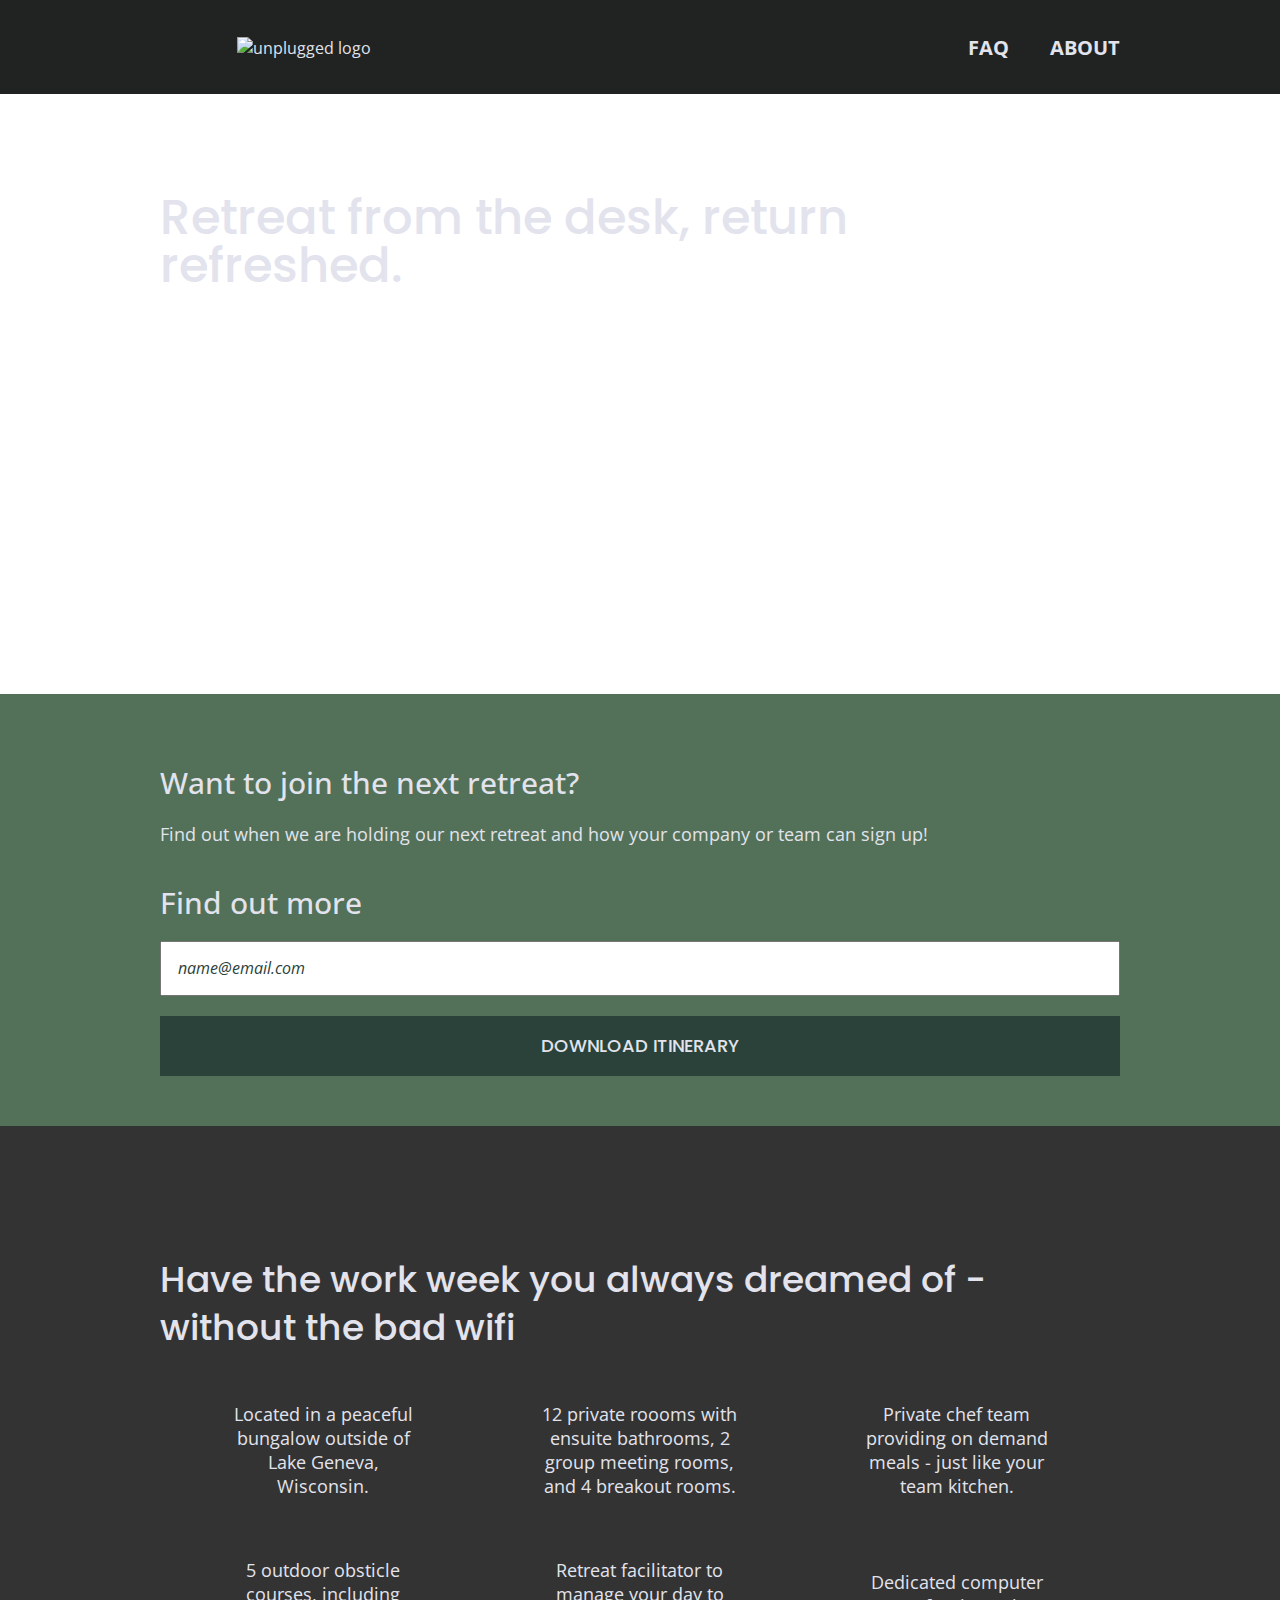
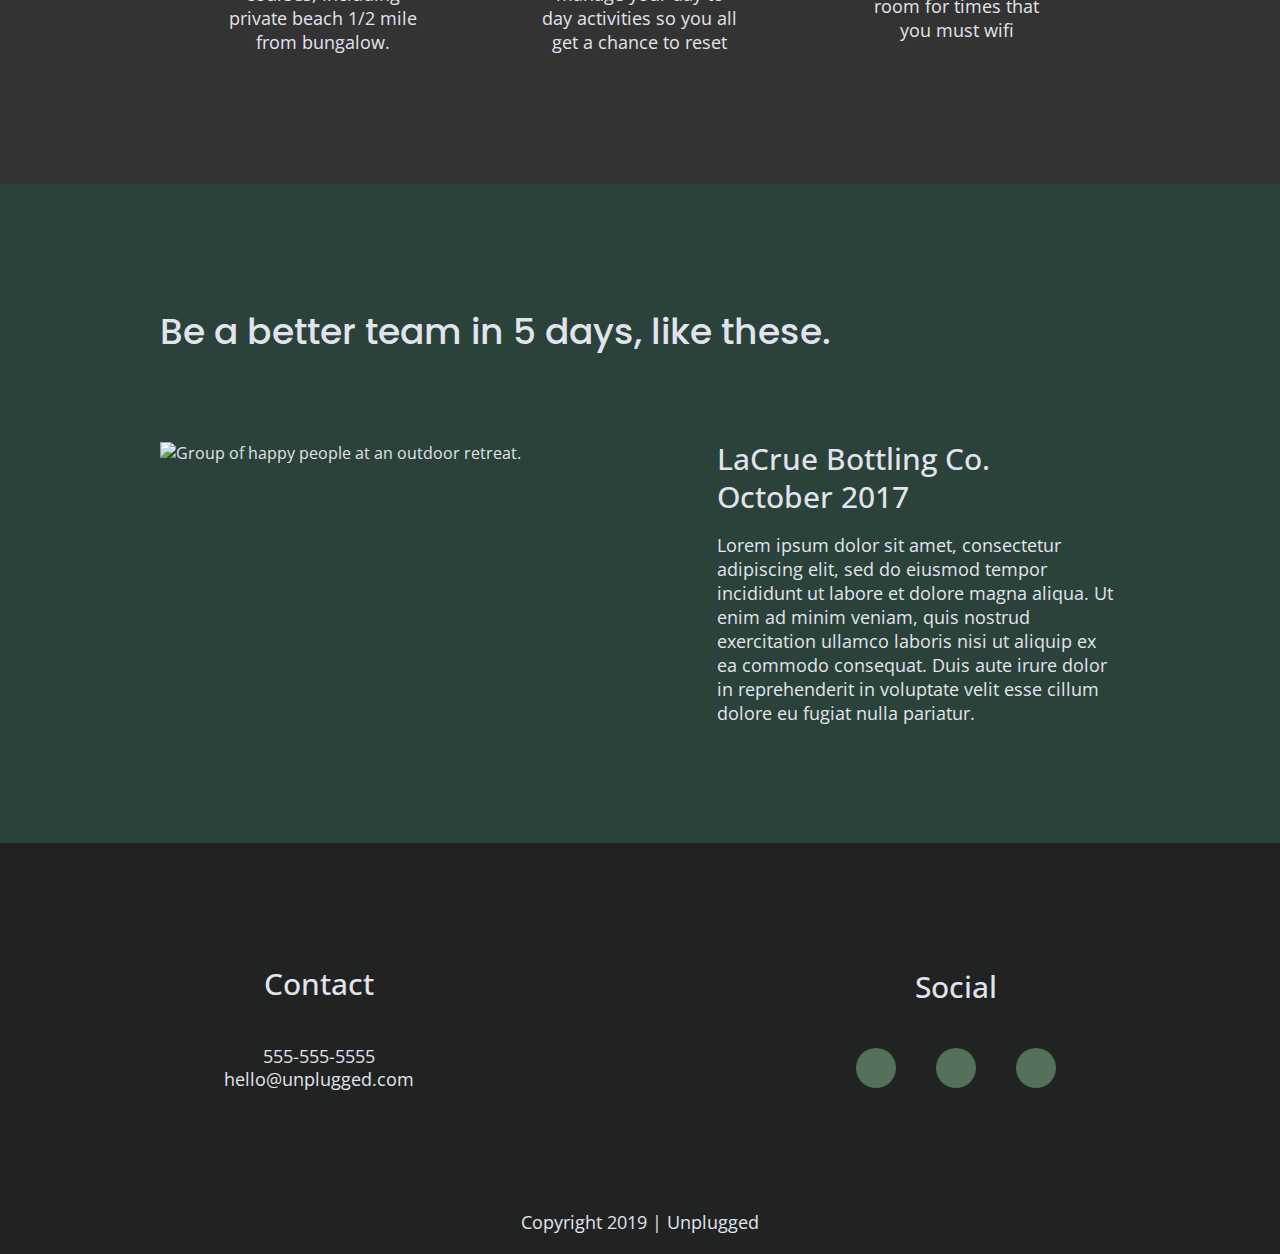
==== commit 901e79cb: "Added social icons to all pages" ====
--- a/index.html
+++ b/index.html
@@ -16,6 +16,7 @@
   <link rel="apple-touch-icon" href="icon.png">
   <!-- Google Fonts -->
   <link href="https://fonts.googleapis.com/css?family=Open+Sans:400,700|Poppins:500,700" rel="stylesheet">
+  <script src="https://kit.fontawesome.com/08d9d47ecb.js" crossorigin="anonymous"></script>
   <!-- Place favicon.ico in the root directory -->
 
   <link rel="stylesheet" href="css/normalize.css">
@@ -72,37 +73,49 @@
           <h2>Have the work week you always dreamed of - without the bad wifi</h2>
           <div class="features-items">
             <article>
-              <p class="icon"></p>
+              <p class="fontawesome-icon">
+                <i class="fas fa-campground"></i>
+              </p>
               <p class="features-item-description">
                 Located in a peaceful bungalow outside of Lake Geneva, Wisconsin.
               </p>
             </article>
             <article>
-              <p class="icon"></p>
+              <p class="fontawesome-icon">
+                <i class="fas fa-bed"></i>
+              </p>
               <p class="features-item-description">
                 12 private roooms with ensuite bathrooms, 2 group meeting rooms, and 4 breakout rooms.
               </p>
             </article>
             <article>
-              <p class="icon"></p>
+              <p class="fontawesome-icon">
+                <i class="fas fa-utensils"></i>
+              </p>
               <p class="features-item-description">
                 Private chef team providing on demand meals - just like your team kitchen.
               </p>
             </article>
             <article>
-              <p class="icon"></p>
+              <p class="fontawesome-icon">
+                <i class="fas fa-shoe-prints"></i>
+              </p>
               <p class="features-item-description">
                 5 outdoor obsticle courses, including private beach 1/2 mile from bungalow.
               </p>
             </article>
             <article>
-              <p class="icon"></p>
+              <p class="fontawesome-icon">
+                <i class="fas fa-smile"></i>
+              </p>
               <p class="features-item-description">
                 Retreat facilitator to manage your day to day activities so you all get a chance to reset
               </p>
             </article>
             <article>
-              <p class="icon"></p>
+              <p class="fontawesome-icon">
+                <i class="fas fa-wifi"></i>
+              </p>
               <p class="features-item-description">
                 Dedicated computer room for times that you must wifi
               </p>
@@ -146,9 +159,9 @@
         <div class="social">
           <h4>Social</h4>
           <div class="social-icons">
-            <p><a href="https://www.factbook.com/yoursite" target="_blank"><a></p>
-            <p><a href="https://www.twitter.com" target="_blank"></a></p>
-            <p><a href="https://www.instagram.com" target="_blank"></a></p>
+            <p><a href="https://www.factbook.com/yoursite" target="_blank"><i class="fab fa-facebook-f"></i></a></p>
+            <p><a href="https://www.twitter.com" target="_blank"><i class="fab fa-twitter"></i></a></p>
+            <p><a href="https://www.instagram.com" target="_blank"><i class="fab fa-instagram"></i></a></p>
           </div>
         </div>
       </div> <!--footer content ends-->
--- a/css/main.css
+++ b/css/main.css
@@ -225,6 +225,10 @@
 }
 
 footer .social-icons p {
+  background-color: #527158;
+  border-radius: 50%;
+  width: 40px;
+  height: 40px;
   display: flex;
   justify-content: center;
   align-items: center;
@@ -317,6 +321,11 @@
   flex-flow: row wrap;
 }
 
+.features i {
+  font-size: 3.75em;
+  margin-bottom: 40px;
+}
+
 .features p {
   text-align: center;
   margin: 0;
@@ -360,6 +369,22 @@
 
 .contact-content p {
   margin: 0;
+}
+
+.map figure {
+  width: 100%;
+  height: 0;
+  padding-bottom: 125%;
+  overflow: hidden;
+  position: relative;
+}
+
+.map iframe {
+  width: 100%;
+  height: 100%;
+  position: absolute;
+  top: 0;
+  left: 0;
 }
 
 /* ----- faq page ----- */
@@ -580,8 +605,18 @@
     justify-content: space-between;
   }
 
+  .reviews h2 {
+    width: 85%;
+  }
+
+  .reviews article figure,
   .reviews article div {
     width: 49%;
+  }
+
+  .reviews h3 {
+    width: 75%;
+    margin: 0;
   }
 
   /* ----- footer ----- */
@@ -590,16 +625,31 @@
     margin: 100px 0;
   }
 
-  .footer-content {
+  footer .footer-content {
     display: flex;
     justify-content: space-between;
     align-items: center;
-  }
-
-  footer .content {
+    flex-direction: row;
+  }
+
+  footer .contact {
     margin-bottom: 0;
   }
 
+  footer h4 {
+    font-size: 1.5em;
+    margin-bottom: 40px;
+  }
+
+  footer p {
+      line-height: 1.285;
+  }
+
+  footer .social-icons {
+    width: 12.5em;
+    justify-content: space-between;
+  }
+  
   footer .copyright {
     width: 100%;
   }
@@ -627,7 +677,16 @@
     align-items: flex-start;
   }
 
+  .map figure {
+    width: 100%;
+    height: 0;
+    padding-bottom: 45%;
+    overflow: hidden;
+    position: relative;
+  }
+
   /* ----- faq page ----- */
+
 
   .faq .content-wrapper {
     justify-content: space-between;
@@ -640,18 +699,37 @@
   .faq h2 {
     width: 100%;
   }
+
+  .faq h4,
+  .faq p {
+      font-size: .875em;
+      line-height: 1.125;
+  }
 }
 
 @media only screen and (min-width: 1200px) {
   /* ----- desktop styles here ----- */
-}
-
-header {
-  padding: 15px 0;
-}
-
-.content-wrapper {
-  max-width: 960px;
+  header {
+    padding: 15px 0;
+  }
+
+  .content-wrapper {
+    max-width: 960px;
+  }
+
+  h2 {
+    font-size: 2.25em;
+  }
+
+  h3,
+  h4 {
+      font-size: 1.875em;
+  }
+
+  p {
+      font-size: 1.125em;
+      line-height: 1.333;
+  }
 }
 
 /* ----- hero ----- */
@@ -669,6 +747,11 @@
   width: 100%;
 }
 
+.form-description p {
+  font-size: 1.125em;
+}
+
+
 /* ----- features ----- */
 .features h2 {
   width: 90%;
@@ -679,17 +762,44 @@
 }
 
 /* ----- reviews ----- */
-
+.reviews h2 {
+  padding-bottom: 50px; 
+}
+
+.reviews article div {
+  width: 42%;
+}
+
+footer h4 {
+  font-size: 1.875em;
+}
 
 /* ----- about page ----- */
+.map figure {
+  padding-bottom: 37.5%;
+}
+
 .mission h2,
 .contact-section .content-wrapper h2 {
-  width: 95%;
+    width: 95%;
+    font-size: 3em;
+}
+
+.contact-content h4 {
+  font-size: 1.875em;
 }
 
 /* ----- faq page ----- */
+
 .faq h2 {
   width: 100%;
+  font-size: 3em;
+}
+  
+.faq h4,
+.faq p {
+    font-size: 1.125em;
+    line-height: 1;
 }
 /* ==========================================================================
    Print styles.
